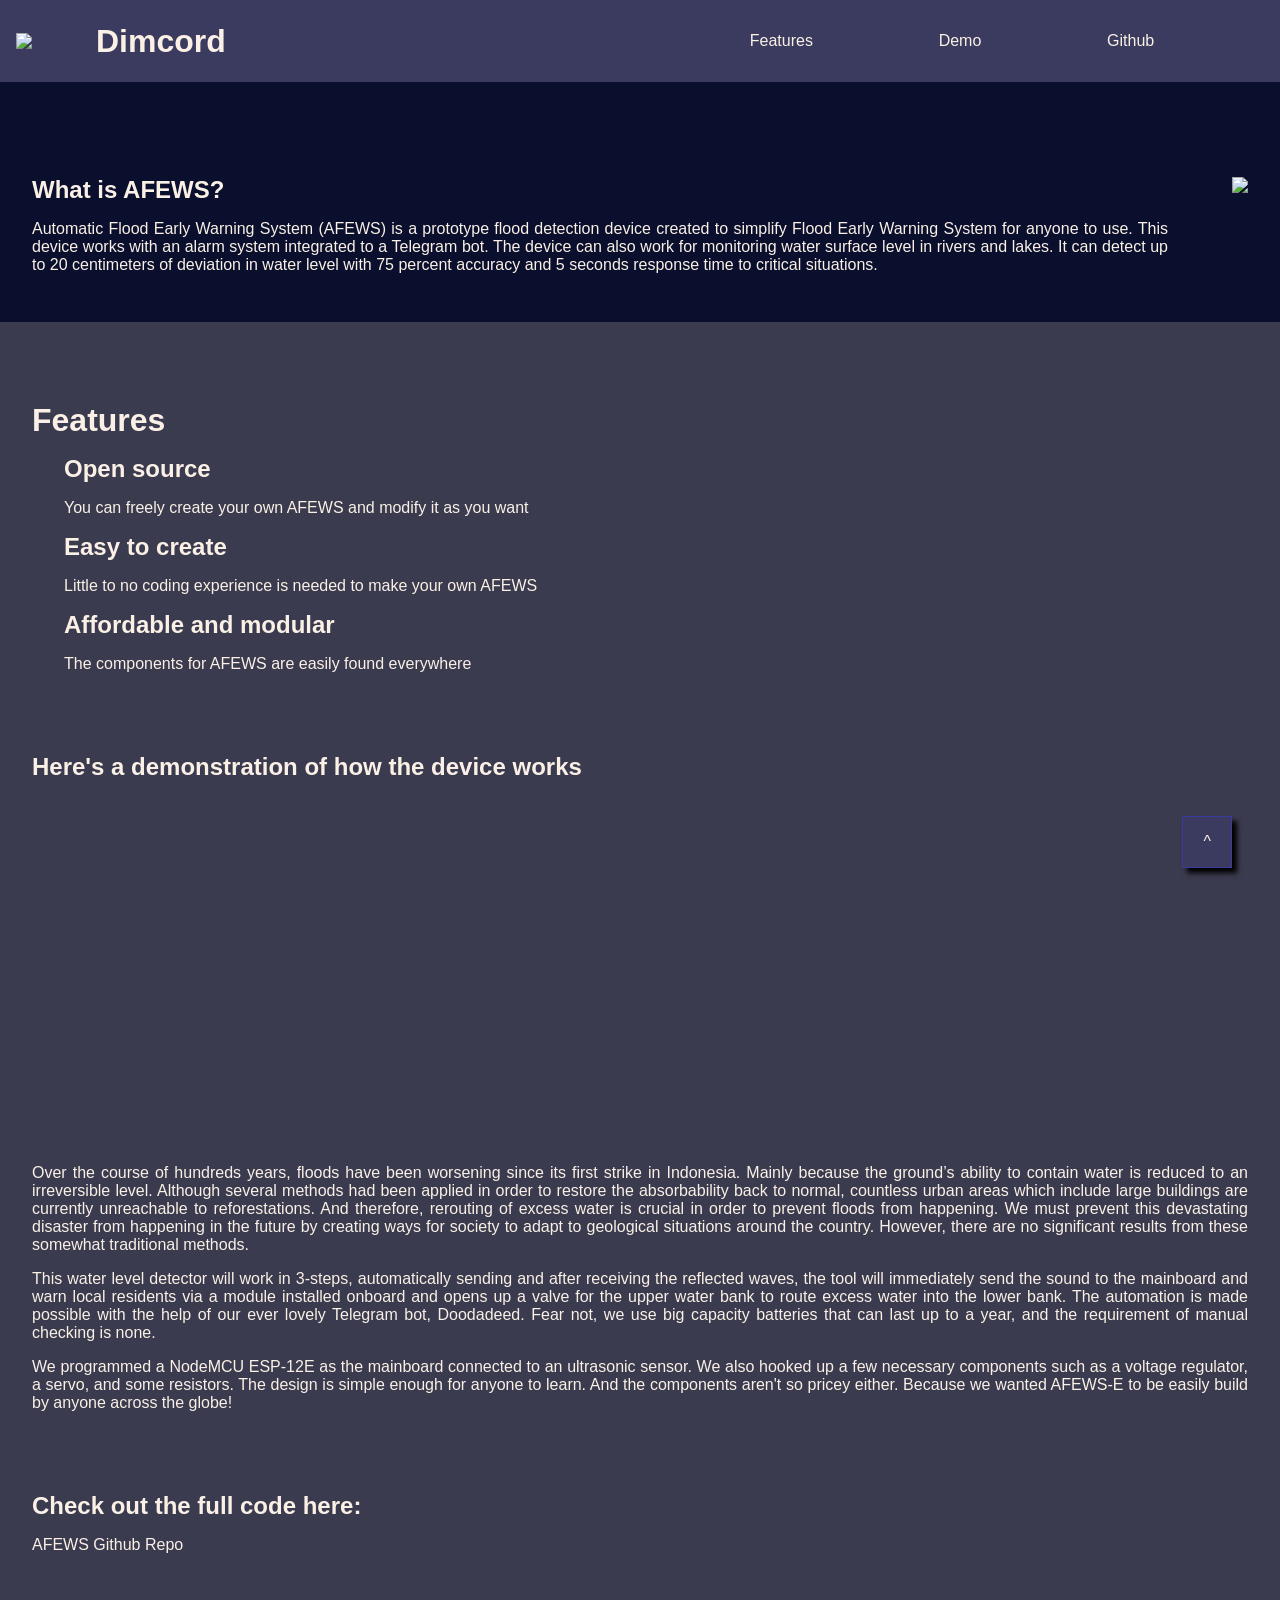
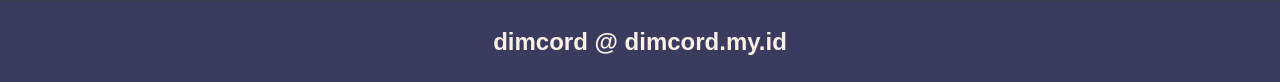
==== 04 PW/Pertemuan 4/index.html @ 0d3605de "yeah" ====
<!DOCTYPE html>
<html lang="en">

  <head>
    <meta charset="utf-8">
    <meta name="viewport" content="width=device-width, intial-scale=1.0">
    <title>AFEWS</title>
    <link rel="stylesheet" href="styles.css">
	<link rel="preconnect" href="https://fonts.googleapis.com">
	<link rel="preconnect" href="https://fonts.gstatic.com" crossorigin>
	<link href="https://fonts.googleapis.com/css2?family=Google+Sans+Flex:opsz,wght@6..144,1..1000&display=swap" rel="stylesheet">
  </head>

  <body>
    <header id="header">
      <div class="logo">
        <img id="header-img" src="https://d112y698adiu2z.cloudfront.net/photos/production/user_photos/001/780/757/datas/profile.png">
        <h1><a href="#">Dimcord</a></h1>
      </div>
      <nav id="nav-bar">
        <a class="nav-link" href="#features">Features</a>
        <a class="nav-link" href="#demo">Demo</a>
        <a class="nav-link" href="#github">Github</a>
      </nav>
    </header>

    <main>
	  <a class="up" href="#">^</a>

      <div id="what-is-afews">
		<div>
		  <h2>What is AFEWS?</h2>
          <p>Automatic Flood Early Warning System (AFEWS) is a prototype flood detection device created to simplify Flood Early Warning System for anyone to use. This device works with an alarm system integrated to a Telegram bot. The device can also work for monitoring water surface level in rivers and lakes. It can detect up to 20 centimeters of deviation in water level with 75 percent accuracy and 5 seconds response time to critical situations.</p>
		</div>
        <img id="hero-img" src="https://d112y698adiu2z.cloudfront.net/photos/production/software_photos/002/710/015/datas/gallery.jpg">
      </div>

      <div id="features">
		<h1 class="features-title">Features</h1>
        <h2 class="features-title">Open source</h2>
        <p class="features-subtitle">You can freely create your own AFEWS and modify it as you want</p>
        <h2 class="features-title">Easy to create</h2>
        <p class="features-subtitle">Little to no coding experience is needed to make your own AFEWS</p>
        <h2 class="features-title">Affordable and modular</h2>
        <p class="features-subtitle">The components for AFEWS are easily found everywhere</p>
      </div>

      <div id="demo">
        <h2>Here's a demonstration of how the device works</h2>
        <iframe id="video" width="560" height="315" src="https://www.youtube.com/embed/Qn1J-UZrAlU?si=Sk_t7cBlelOHDzCK" title="YouTube video player" frameborder="0" allow="accelerometer; autoplay; clipboard-write; encrypted-media; gyroscope; picture-in-picture; web-share" referrerpolicy="strict-origin-when-cross-origin" allowfullscreen></iframe>
        <p>Over the course of hundreds years, floods have been worsening since its first strike in Indonesia. Mainly because the ground’s ability to contain water is reduced to an irreversible level. Although several methods had been applied in order to restore the absorbability back to normal, countless urban areas which include large buildings are currently unreachable to reforestations. And therefore, rerouting of excess water is crucial in order to prevent floods from happening.

We must prevent this devastating disaster from happening in the future by creating ways for society to adapt to geological situations around the country. However, there are no significant results from these somewhat traditional methods.</p>
        <p>This water level detector will work in 3-steps, automatically sending and after receiving the reflected waves, the tool will immediately send the sound to the mainboard and warn local residents via a module installed onboard and opens up a valve for the upper water bank to route excess water into the lower bank. The automation is made possible with the help of our ever lovely Telegram bot, Doodadeed. Fear not, we use big capacity batteries that can last up to a year, and the requirement of manual checking is none.</p>
        <p>We programmed a NodeMCU ESP-12E as the mainboard connected to an ultrasonic sensor. We also hooked up a few necessary components such as a voltage regulator, a servo, and some resistors. The design is simple enough for anyone to learn. And the components aren't so pricey either. Because we wanted AFEWS-E to be easily build by anyone across the globe!</p>
      </div>

      <div id="github">
        <h2>Check out the full code here:</h2>
        <a href="https://github.com/dimcoord/afews">AFEWS Github Repo</a>
      </div>
    </main>
  </body>

  <footer>
      <h2>dimcord @ <a href="https://dimcord.my.id/">dimcord.my.id</a></h2>
    </footer>

</html>
---- 04 PW/Pertemuan 4/styles.css ----
:target {
  scroll-margin-top: 7rem;
}

* {
  text-align: justify;
  scroll-behavior: smooth;
  color: linen;
  font-family: sans-serif;
  box-sizing: border-box;
  margin: 0;
  padding: 0;
}

a {
  text-decoration: none;
}

#header {
  position: fixed;
  width: 100%;
  display: flex;
  align-items: center;
  justify-content: space-between;
  top: 0;
  padding: 1rem;
  background: #3b3b5f;
  overflow: hidden;
}

body {
  background-color: #3b3b4f;
}

.logo {
  width: 60vw;
  height: 100%;
  max-width: 300px;
  display: flex;
  align-items: center;
  text-align: center;
}

.logo img {
  width: 20%;
  margin-right: 20px;
}

#nav-bar {
  width: 50%;
  display: flex;
  justify-content: space-evenly;
}

.nav-link {
  padding: 1rem;
}

.nav-link:hover {
  color: #3b3b4f;
  background-color: linen;
  border-radius: 5px;
  transition-timing-function: cubic-bezier(0.075, 0.82, 0.165, 1);
  transition-duration: 1s;
}

#what-is-afews {
  padding-bottom: 2rem;
  background-color: #0a0f2d;
  display: flex;
  flex-direction: row;
  justify-content: space-evenly;
  align-items: center;
}

.up {
  position: fixed;
  right: 1rem;
  bottom: 1rem;
  background-color: #3b3b5f;
  border: 1px solid #3b3b9f;
  box-shadow: 5px 5px 5px black;
  padding: 1rem;
  padding-inline: 1.25rem;
}

.up:hover {
  cursor: pointer;
  color: #3b3b4f;
  background-color: linen;
  transition-timing-function: cubic-bezier(0.075, 0.82, 0.165, 1);
  transition-duration: 1s;
}

main h2, main p, main img, main iframe, main a {
  margin: 1rem 2rem;
}

#features {
  margin-left: 2rem;
}

main div {
  margin-top: 5rem;
}

footer {
  margin-top: 3rem;
  width: 100%;
  height: 5rem;
  display: flex;
  justify-content: center;
  align-items: center;
  background-color: #3b3b5f;
}

@media only screen and (max-width: 700px) {
  #header {
    position: sticky;
  }
  #form {
  margin-top: 50px;
  }
}
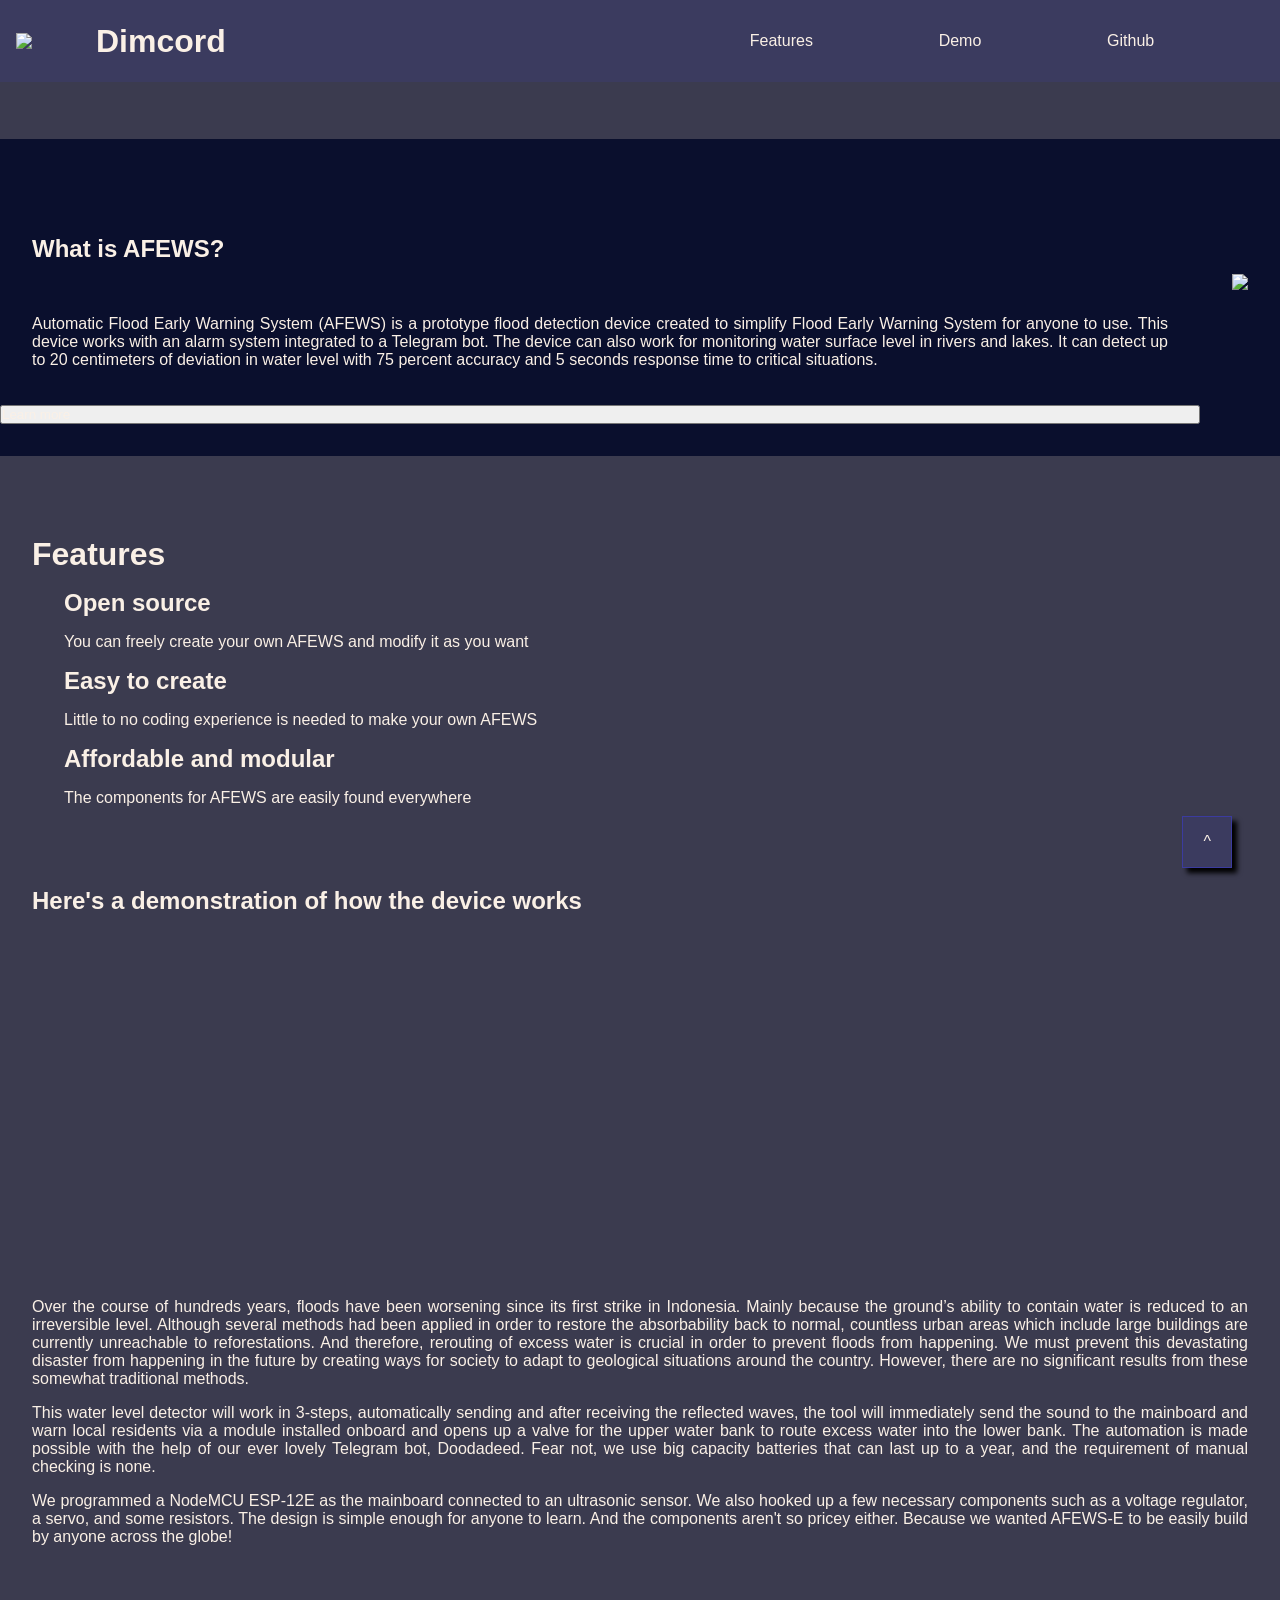
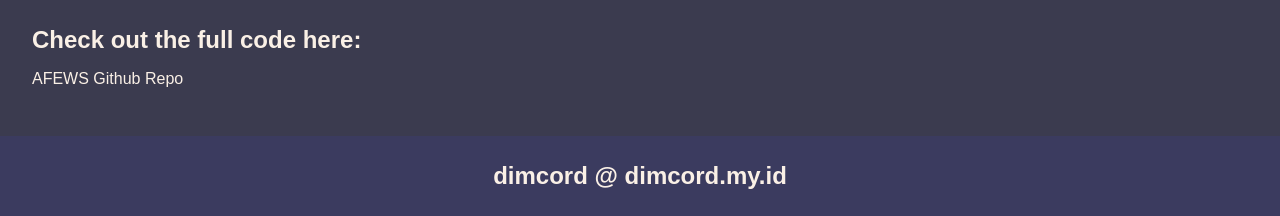
==== commit 1ac4b1bf: "Merge branch 'main' of https://github.com/dimcoord/College-Stuff" ====
--- a/04 PW/Pertemuan 4/index.html
+++ b/04 PW/Pertemuan 4/index.html
@@ -24,14 +24,23 @@
       </nav>
     </header>
 
+    <div id="login-modal" class="modal">
+      <div class="modal-box">
+        <button id="close-modal">x</button>
+        <h3>Contact me</h3>
+        <p>Please contact me to access more information.</p>
+      </div>
+    </div>
+
     <main>
 	  <a class="up" href="#">^</a>
 
       <div id="what-is-afews">
-		<div>
-		  <h2>What is AFEWS?</h2>
+        <div style="display: flex; flex-direction: column; gap: 20px;">
+          <h2>What is AFEWS?</h2>
           <p>Automatic Flood Early Warning System (AFEWS) is a prototype flood detection device created to simplify Flood Early Warning System for anyone to use. This device works with an alarm system integrated to a Telegram bot. The device can also work for monitoring water surface level in rivers and lakes. It can detect up to 20 centimeters of deviation in water level with 75 percent accuracy and 5 seconds response time to critical situations.</p>
-		</div>
+          <button id="hero-btn">Learn more</button>
+        </div>
         <img id="hero-img" src="https://d112y698adiu2z.cloudfront.net/photos/production/software_photos/002/710/015/datas/gallery.jpg">
       </div>
 
